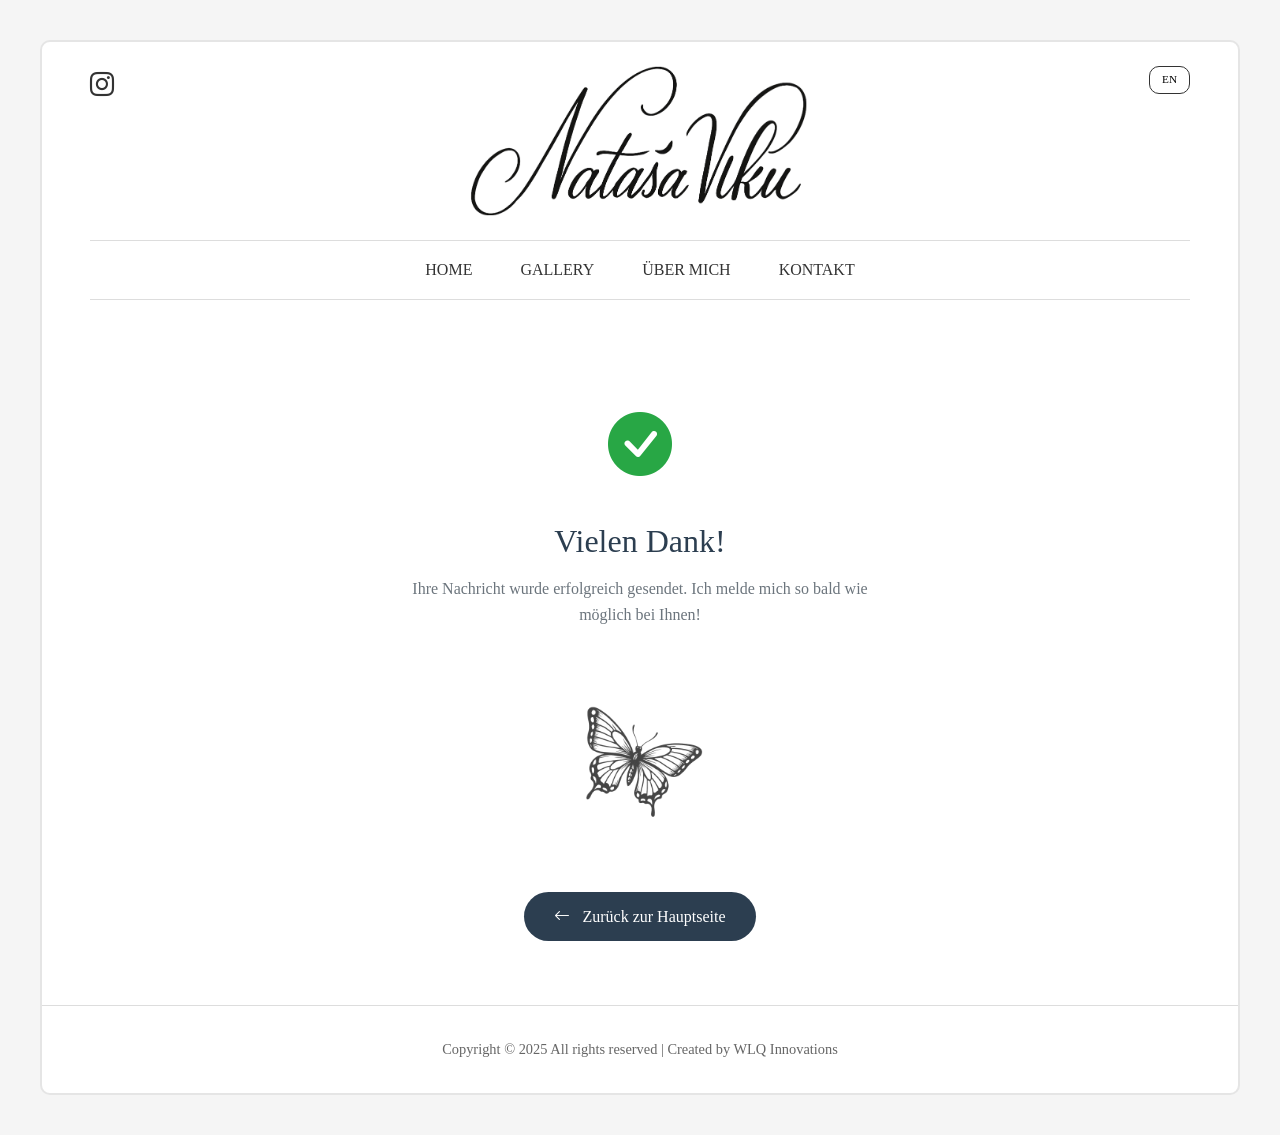
==== success.html @ f24b994a "radi i forma sada" ====
<!DOCTYPE html>
<html lang="de">
<head>
    <meta charset="UTF-8">
    <meta name="viewport" content="width=device-width, initial-scale=1.0">
    <title>Nachricht gesendet - Natasa Vlku</title>

    <!-- Favicon -->
    <link rel="shortcut icon" href="assets/bird-logo-nobackground-crop.png" type="image/x-icon">

    <!-- Bootstrap CSS -->
    <link href="https://cdn.jsdelivr.net/npm/bootstrap@5.3.0/dist/css/bootstrap.min.css" rel="stylesheet">
    <!-- Bootstrap Icons -->
    <link href="https://cdn.jsdelivr.net/npm/bootstrap-icons@1.10.0/font/bootstrap-icons.css" rel="stylesheet">
	
    <!-- Stylesheets -->
    <link rel="stylesheet" href="./styles/styles.css">
    
    <style>
        .success-container {
            min-height: 60vh;
            display: flex;
            align-items: center;
            justify-content: center;
            text-align: center;
            padding: 3rem 1rem;
        }
        
        .success-content {
            max-width: 500px;
            margin: 0 auto;
        }
        
        .success-icon {
            font-size: 4rem;
            color: #28a745;
            margin-bottom: 1.5rem;
        }
        
        .success-title {
            color: #2c3e50;
            margin-bottom: 1rem;
            font-size: 2rem;
        }
        
        .success-message {
            color: #6c757d;
            margin-bottom: 2rem;
            line-height: 1.6;
        }
        
        .back-btn {
            background-color: #2c3e50;
            color: white;
            border: none;
            padding: 12px 30px;
            border-radius: 25px;
            text-decoration: none;
            display: inline-block;
            transition: all 0.3s ease;
            font-weight: 500;
        }
        
        .back-btn:hover {
            background-color: #34495e;
            color: white;
            transform: translateY(-2px);
        }
        
        .success-image {
            max-width: 200px;
            margin: 2rem auto;
            display: block;
            opacity: 0.8;
        }
    </style>
</head>
<body>
    <!-- This is border around site -->
    <div class="container-fluid">    
    
        <!-- Navigation bar with sub navigation -->
        <div class="nav-wrapper">
            <div class="top-nav">
                <!-- Burger menu (visible only on tablet/mobile) -->
                <button class="burger-menu" id="burger-menu">
                    <span></span>
                    <span></span>
                    <span></span>
                </button>
                
                <!-- Instagram link (visible only on desktop) -->
                <div class="instagram-container">
                    <a href="https://www.instagram.com/natasavlku" class="instagram-link" target="_blank">
                        <i class="bi bi-instagram"></i>
                    </a>
                </div>

                <!-- Logo - always centered -->
                <div class="logo-container">
                    <img src="assets/natasa.png" alt="Natasa Vlku" class="logo">
                </div>
                
                <!-- Language switch - always on right -->
                <div class="lang-switch">
                    <button class="lang-btn active" data-lang="de" style="display: none;">DE</button>
                    <button class="lang-btn" data-lang="en">EN</button>
                </div>
            </div>
        
            <!-- Sub navigation -->
            <nav class="sub-nav" id="sub-nav">
                <ul>
                    <li><a href="index.html#home" class="nav-link">Home</a></li>
                    <li><a href="index.html#gallery" class="nav-link">Gallery</a></li>
                    <li><a href="index.html#about" class="nav-link">Über mich</a></li>
                    <li><a href="index.html#contact" class="nav-link">Kontakt</a></li>
                </ul>
                <!-- Instagram link only visible in mobile menu -->
                <div class="mobile-instagram">
                    <a href="https://www.instagram.com/natasavlku" class="instagram-link" target="_blank">
                        <i class="bi bi-instagram"></i>
                    </a>
                </div>
            </nav>
        </div>

        <main class="container">
            <div class="success-container">
                <div class="success-content">
                    <div class="success-icon">
                        <i class="bi bi-check-circle-fill"></i>
                    </div>
                    
                    <h1 class="success-title">Vielen Dank!</h1>
                    
                    <div class="success-message">
                        <p>Ihre Nachricht wurde erfolgreich gesendet. Ich melde mich so bald wie möglich bei Ihnen!</p>
                    </div>
                    
                    <img src="assets/butterfly-nobackground.png" alt="Butterfly" class="success-image">
                    
                    <a href="index.html" class="back-btn">
                        <i class="bi bi-arrow-left me-2"></i>
                        Zurück zur Hauptseite
                    </a>
                </div>
            </div>
        </main>

        <!-- Footer -->
        <footer class="footer">
            <!-- Footer separator -->
            <div class="footer-separator"></div>
            <p>Copyright © 2025 All rights reserved | Created by 
                <a href="https://osmestrasmesnica.github.io/vlkualeksa/" target="_blank" rel="noopener noreferrer">WLQ Innovations</a>
            </p>
        </footer>

    <!-- End of border/frame around site -->
    </div>

    <!-- Bootstrap JS -->
    <script src="https://cdn.jsdelivr.net/npm/bootstrap@5.3.0/dist/js/bootstrap.bundle.min.js"></script>
    <!-- Main JS Script -->
	<script src="scripts/main.js"></script>
	<script src="scripts/language.js"></script>

</body>
</html>
---- styles/styles.css ----
:root {
  --white: #ffffff;
}

* {
  margin: 0;
  padding: 0;
  box-sizing: border-box;
}

body {
  display: flex;
  flex-direction: column;
  font-family: "Georgia", serif;
  background-color: #fefefe;
  color: #333;
  line-height: 1.6;
}

main {
  flex: 1;
}

.container-fluid {
  flex: 1;
  display: flex;
  flex-direction: column;
  padding: 0;
}

.container {
  max-width: 1200px;
  margin: 0 auto;
  padding: 0 1.5rem;
}

/* Frame around site */
@media (min-width: 1200px) {
  body {
    background-color: #f5f5f5;
    margin: 0;
    padding: 0;
  }

  .container-fluid {
    margin: 40px auto;
    /*padding: 0 20px 0 20px;*/ /*bilo je 0 40 0 40*/
    max-width: 1200px;
    border-style: solid;
    border-color: rgba(0, 0, 0, 0.1);
    border-width: 2px;
    background-color: var(--white);
    min-height: calc(100vh - 80px);
    border-radius: 10px;
    padding: 0;
  }


}

/* Header */

/* Container wrapper for mobile menu */
.nav-wrapper {
  position: relative;
  padding: 0 3rem;
  z-index: 9999;
  /* background-color: white; */
  transition: all 0.1s ease;
}

/* Top navigation - responsive */
.top-nav {
  display: flex;
  justify-content: space-between;
  align-items: center;
  margin-bottom: 1.5rem;
  margin-top: 1.5rem;
  position: relative;
  min-height: 60px; /* Ensure consistent height */
  height: 150px;
}

/* Desktop: Instagram left, logo center, lang-switch right */
@media (min-width: 992px) {
  .top-nav {
    align-items: flex-start;
  }
  
  .instagram-container {
    position: absolute;
    left: 0;
    top: 0;
    z-index: 10;
  }
  
  .logo-container {
    position: absolute;
    left: 50%;
    top: 0;
    transform: translateX(-50%);
    z-index: 5;
  }
  
  .lang-switch {
    position: absolute;
    right: 0;
    top: 0;
    z-index: 10;
    font-size: 0.7rem;
  }
  
  .burger-menu {
    display: none;
  }
  
  .mobile-instagram {
    display: none;
  }
}

/* Tablet and Mobile: Burger menu left, logo center, lang-switch right */
@media (max-width: 991px) {
  .top-nav {
    align-items: center;
    margin-top: 0.5rem;
    margin-bottom: 0.5rem;
    height: 90px;
  }
  
  .burger-menu {
    position: absolute;
    left: 0;
    top: 50%;
    transform: translateY(-50%);
    z-index: 10;
    display: block;
    background: none;
    border: none;
    cursor: pointer;
    padding: 0.5rem;
  }
  
  .logo-container {
    position: absolute;
    left: 50%;
    top: 50%;
    transform: translate(-50%, -50%);
    z-index: 5;
  }
  
  .lang-switch {
    position: absolute;
    right: 0;
    top: 50%;
    transform: translateY(-50%);
    z-index: 10;
    font-size: 0.7rem;
  }
  
  .instagram-container {
    display: none;
  }
}

/* Burger menu styling */
.burger-menu span {
  display: block;
  width: 25px;
  height: 3px;
  background-color: #333;
  margin: 5px 0;
  transition: 0.3s;
}

/* Instagram link styling */
.instagram-link {
  color: #333;
  font-size: 1.5rem;
  text-decoration: none;
}

.instagram-link:hover {
  color: #E4405F;
}

/* Lang switch styling */
.lang-switch {
  display: flex;
  gap: 0.5rem;
}

.lang-btn {
  background: none;
  border: 1px solid #333;
  padding: 0.25rem 0.75rem;
  cursor: pointer;
  transition: all 0.3s ease;
  border-radius: 10px;
}

.lang-btn.active {
  background-color: #333;
  color: white;
}

.lang-btn:hover {
  background-color: #333;
  color: white;
}

/* Logo styling - responsive */
.logo {
  max-height: 150px;
}

@media (max-width: 991px) {
  .logo {
    max-height: 100px;
  }
}

@media (max-width: 576px) {
  .logo {
    max-height: 80px;
  }
}

.logo-container {
  text-align: center;
}

/* Sub navigation - responsive */
.sub-nav {
  border-top: 1px solid #ddd;
  border-bottom: 1px solid #ddd;
  padding: 1rem 0;
  margin-bottom: 3rem;
}

.sub-nav ul {
  list-style: none;
  display: flex;
  justify-content: center;
  gap: 3rem;
  margin: 0;
  padding: 0;
}

.sub-nav a {
  text-decoration: none;
  color: #333;
  font-weight: 500;
  text-transform: uppercase;
  position: relative;
  transition: color 0.3s ease;
}

.sub-nav a:hover {
  color: #666;
}

.sub-nav a.active::after {
  content: '';
  position: absolute;
  bottom: -10px;
  left: 50%;
  transform: translateX(-50%);
  width: 30px;
  height: 2px;
  background-color: #333;
}

/* Mobile menu styling */
@media (max-width: 991px) {
  .sub-nav {
    display: none;
    border-top: none;
    border-bottom: none;
    padding: 0;
    margin-bottom: 0;
  }
  
  .sub-nav.show {
    display: block;
    position: absolute;
    top: 100%;
    left: 0;
    right: 0;
    background-color: white;
    box-shadow: 0 2px 10px rgba(0, 0, 0, 0.1);
    z-index: 1000;
    border-top: 1px solid #eee;
  }
  
  .sub-nav ul {
    flex-direction: column;
    gap: 0;
    padding: 1rem 0 0 0;
  }
  
  .sub-nav li {
    text-align: center;
    border-bottom: 1px solid #eee;
  }
  
  .sub-nav li:last-child {
    border-bottom: 1px solid #eee;
  }
  
  .sub-nav a {
    display: block;
    padding: 1rem;
  }
  
  .sub-nav a.active::after {
    display: none;
  }
  
  /* Instagram link in mobile menu */
  .mobile-instagram {
    display: block;
    text-align: center;
    padding: 1rem;
    border-bottom: none;
  }
  
  .mobile-instagram .instagram-link {
    color: #333;
    font-size: 1.5rem;
    text-decoration: none;
    display: inline-block;
  }
  
  .mobile-instagram .instagram-link:hover {
    color: #E4405F;
  }
}

/* Main Content */
main {
  margin-top: 80px;
}

.section {
  display: none;
  /* min-height: 80vh; */
  padding: 2rem 0;
}

.section.active {
  display: block;
}

/* Home Section */
/* Carousel Styles */
.slider-container {
    width: 100%;
    max-width: 1200px;
    margin: 2rem auto;
    position: relative;
    overflow: hidden;
    border-radius: 10px;
    /* box-shadow: 0 4px 20px rgba(0, 0, 0, 0.1); */
    height: 500px;
}

.slider {
    display: flex;
    position: relative;
    height: 100%;
}

.slide {
    min-width: 400px;
    height: 100%;
    margin: 0 5px; /* Smanjeno sa 10px na 5px */
    position: relative;
    transform: scale(0.8);
    opacity: 0.6;
    transition: all 0.3s ease-in-out;
    border-radius: 10px;
    overflow: hidden;
    flex-shrink: 0;
    display: flex;
    justify-content: center;
    align-items: center;
}

.slide.active {
    transform: scale(1);
    opacity: 1;
}

.slide img {
    /* width: 100%; */
    height: 100%;
    object-fit: contain;
    background-color: #f8f9fa;
}

/* Desktop - Show 3 slides */
@media (min-width: 992px) {
    .slider-container {
        height: 500px;
    }
    
    .slide {
        min-width: 400px;
        margin: 0 5px; /* 10px ukupno između slajdova */
    }
}

/* Tablet - Show only center slide */
@media (max-width: 991px) and (min-width: 576px) {
    .slider-container {
        height: 400px;
        max-width: 400px; /* Ograniči širinu da se vidi samo centralni */
    }
    
    .slide {
        min-width: 400px;
        margin: 0 5px;
    }
    
    /* Sakrij bočne slajdove */
    .slide:not(.active) {
        opacity: 0;
        pointer-events: none;
    }
}

/* Mobile - Show only center slide */
@media (max-width: 575px) {
    .slider-container {
        height: 400px;
        max-width: 350px; /* Još manja širina za mobilne */
        margin: 1rem auto;
    }
    
    .slide {
        min-width: 350px;
        margin: 0 5px;
    }
    
    /* Sakrij bočne slajdove */
    .slide:not(.active) {
        opacity: 0;
        pointer-events: none;
    }
}

/* Click indicators for desktop */
@media (min-width: 992px) {
    .slider-container::before {
        content: '← Click';
        position: absolute;
        left: 20px;
        top: 50%;
        transform: translateY(-50%);
        background: rgba(0,0,0,0.7);
        color: white;
        padding: 5px 10px;
        border-radius: 15px;
        font-size: 12px;
        z-index: 10;
        pointer-events: none;
        opacity: 0;
        transition: opacity 0.3s;
    }
    
    .slider-container::after {
        content: 'Click →';
        position: absolute;
        right: 20px;
        top: 50%;
        transform: translateY(-50%);
        background: rgba(0,0,0,0.7);
        color: white;
        padding: 5px 10px;
        border-radius: 15px;
        font-size: 12px;
        z-index: 10;
        pointer-events: none;
        opacity: 0;
        transition: opacity 0.3s;
    }
    
    .slider-container:hover::before,
    .slider-container:hover::after {
        opacity: 0.8;
    }
}

/* Touch indicators for mobile/tablet */
@media (max-width: 991px) {
    .slider-container::before {
        content: '← Swipe →';
        position: absolute;
        bottom: 10px;
        left: 50%;
        transform: translateX(-50%);
        background: rgba(0,0,0,0.7);
        color: white;
        padding: 8px 15px;
        border-radius: 20px;
        font-size: 12px;
        z-index: 10;
        pointer-events: none;
        opacity: 0.6;
    }
}

/* Gallery Section */
.gallery-section {
  margin-bottom: 3rem;
  padding-left: 2rem; /*bilo je 20px*/
  padding-right: 2rem; /*bilo je 20px*/
}

.gallery-grid {
  display: grid;
  grid-template-columns: repeat(auto-fit, minmax(200px, 1fr));
  gap: 1.5rem;
  margin: 2rem 0;
}

.gallery-item {
  position: relative;
  aspect-ratio: 1; /*ovo na 0 ako zeli da su duguljaste slike*/
  overflow: hidden;
  border-radius: 8px;
  box-shadow: 0 2px 10px rgba(0, 0, 0, 0.1);
  cursor: pointer;
  transition: transform 0.3s;
}

.gallery-item:hover {
  transform: translateY(-5px);
}

.gallery-item img {
  width: 100%;
  height: 100%;
  object-fit: cover;
}

.gallery-separator {
  height: 2px;
  background: linear-gradient(to right, transparent, #8e44ad, transparent);
  margin: 3rem 0;
}

/* Modal */
.modal {
  display: none;
  position: fixed;
  z-index: 2000;
  left: 0;
  top: 0;
  width: 100%;
  height: 100%;
  background-color: rgba(0, 0, 0, 0.9);
}

.modal-content {
  position: relative;
  margin: 5% auto;
  max-width: 80%;
  max-height: 80%;
  text-align: center;
  width: auto;
}

.modal-image {
  max-width: 100%;
  max-height: 70vh;
  border-radius: 8px;
}

.modal-info {
  background-color: white;
  padding: 1.5rem;
  margin-top: 1rem;
  border-radius: 8px;
  color: #333;
}

.close {
  position: absolute;
  top: -40px;
  right: 0;
  color: white;
  font-size: 2rem;
  cursor: pointer;
}

@media (max-width: 768px) {
  .modal-info {
    background-color: white;
    padding: .5rem;
    margin-top: 0rem;
  }

  #modal-details{
    margin-bottom: 0.5rem;
  }
}

/* About Section */
.about-content {
  max-width: 800px;
  margin: 0 auto;
  text-align: center;
}

.about-text {
  font-size: 1.1rem;
  line-height: 1.8;
  margin: 2rem 0;
  text-align: justify;
}

.quote {
  font-style: italic;
  font-size: 1.2rem;
  color: #8e44ad;
  margin: 2rem 0;
  text-align: center;
}

/* Contact Section */
.contact-form {
  max-width: 600px;
  margin: 0 auto;
  background-color: #f8f9fa;
  padding: 2rem;
  border-radius: 10px;
  box-shadow: 0 4px 20px rgba(0, 0, 0, 0.1);
}

.form-group {
  margin-bottom: 1.5rem;
}

.form-group label {
  display: block;
  margin-bottom: 0.5rem;
  font-weight: bold;
  color: #333;
}

.form-group input,
.form-group textarea {
  width: 100%;
  padding: 0.8rem;
  border: 1px solid #ddd;
  border-radius: 5px;
  font-size: 1rem;
  transition: border-color 0.3s;
}

.form-group input:focus,
.form-group textarea:focus {
  outline: none;
  border-color: #8e44ad;
}

.form-group textarea {
  resize: vertical;
  min-height: 120px;
}

.submit-btn {
  background-color: #8e44ad;
  color: white;
  padding: 0.8rem 2rem;
  border: none;
  border-radius: 5px;
  font-size: 1rem;
  cursor: pointer;
  transition: background-color 0.3s;
}

.submit-btn:hover {
  background-color: #7d3c98;
}

/* Responsive Design */
@media (max-width: 768px) {
  .nav-links {
    display: none;
  }

  .slideshow-container {
    height: 250px;
  }

  .gallery-grid {
    grid-template-columns: repeat(auto-fit, minmax(150px, 1fr));
    gap: 1rem;
  }

  .modal-content {
    margin: 10% auto;
    max-width: 95%;
  }
}

/* Placeholder images */
.placeholder-image {
  background: linear-gradient(45deg, #f0f0f0, #e0e0e0);
  display: flex;
  align-items: center;
  justify-content: center;
  color: #999;
  font-style: italic;
}

/* Footer */
.footer-separator {
  height: 1px;
  background: #ddd;
  margin: 0rem 0 2rem 0;
}

.footer {
  text-align: center;
  color: #666;
  font-size: 0.9rem;
  padding: 1rem 0;
}

/* About me */
.profile-image-wrapper {
    float: right;
    margin: 2rem 0 1.25rem 1.75rem;
    max-width: 300px;
}

.profile-image {
    width: 100%;
    height: auto;
    border-radius: 8px;
    box-shadow: 0 4px 12px rgba(0,0,0,0.1);
}

.bottom-image-wrapper {
    text-align: center;
    clear: both;
}

.bottom-image {
    max-width: 400px;
    width: 100%;
    height: auto;
}

/* Responsive design */
@media (max-width: 768px) {
    .profile-image-wrapper {
        float: none;
        margin: 0 auto 20px auto;
        text-align: center;
        max-width: 250px;
    }
    
    .bottom-image {
        max-width: 300px;
    }

    .container{
      padding: 0 1rem;
    }

    .gallery-section{
      padding-left: 0;
      padding-right: 0;
    }

    .nav-wrapper{
      padding: 1rem;
    }
}

@media (max-width: 480px) {
    .profile-image-wrapper {
        max-width: 200px;
    }
    
    .bottom-image {
        max-width: 250px;
    }
}

/* Back to Top dugme */
.back-to-top {
    position: fixed;
    bottom: 20px;
    right: 20px;
    width: 50px;
    height: 50px;
    background: #333;
    color: white;
    border: none;
    border-radius: 50%;
    cursor: pointer;
    display: flex;
    align-items: center;
    justify-content: center;
    font-size: 20px;
    box-shadow: 0 4px 12px rgba(0,0,0,0.3);
    opacity: 0;
    visibility: hidden;
    transition: all 0.3s ease;
    z-index: 1000;
}

.back-to-top.show {
    opacity: 1;
    visibility: visible;
}

.back-to-top:hover {
    background: #555;
    transform: translateY(-2px);
    box-shadow: 0 6px 16px rgba(0,0,0,0.4);
}


/* sticky navwrapp */
/* Kada se skroluje više od 100px */
.nav-wrapper.is-sticky {
  position: sticky;
  background-color: white;
  top: 0;
  box-shadow: 0 4px 6px rgba(0, 0, 0, 0.05); /* po želji */
}

.footer a {
    color: inherit;
    text-decoration: none;
}
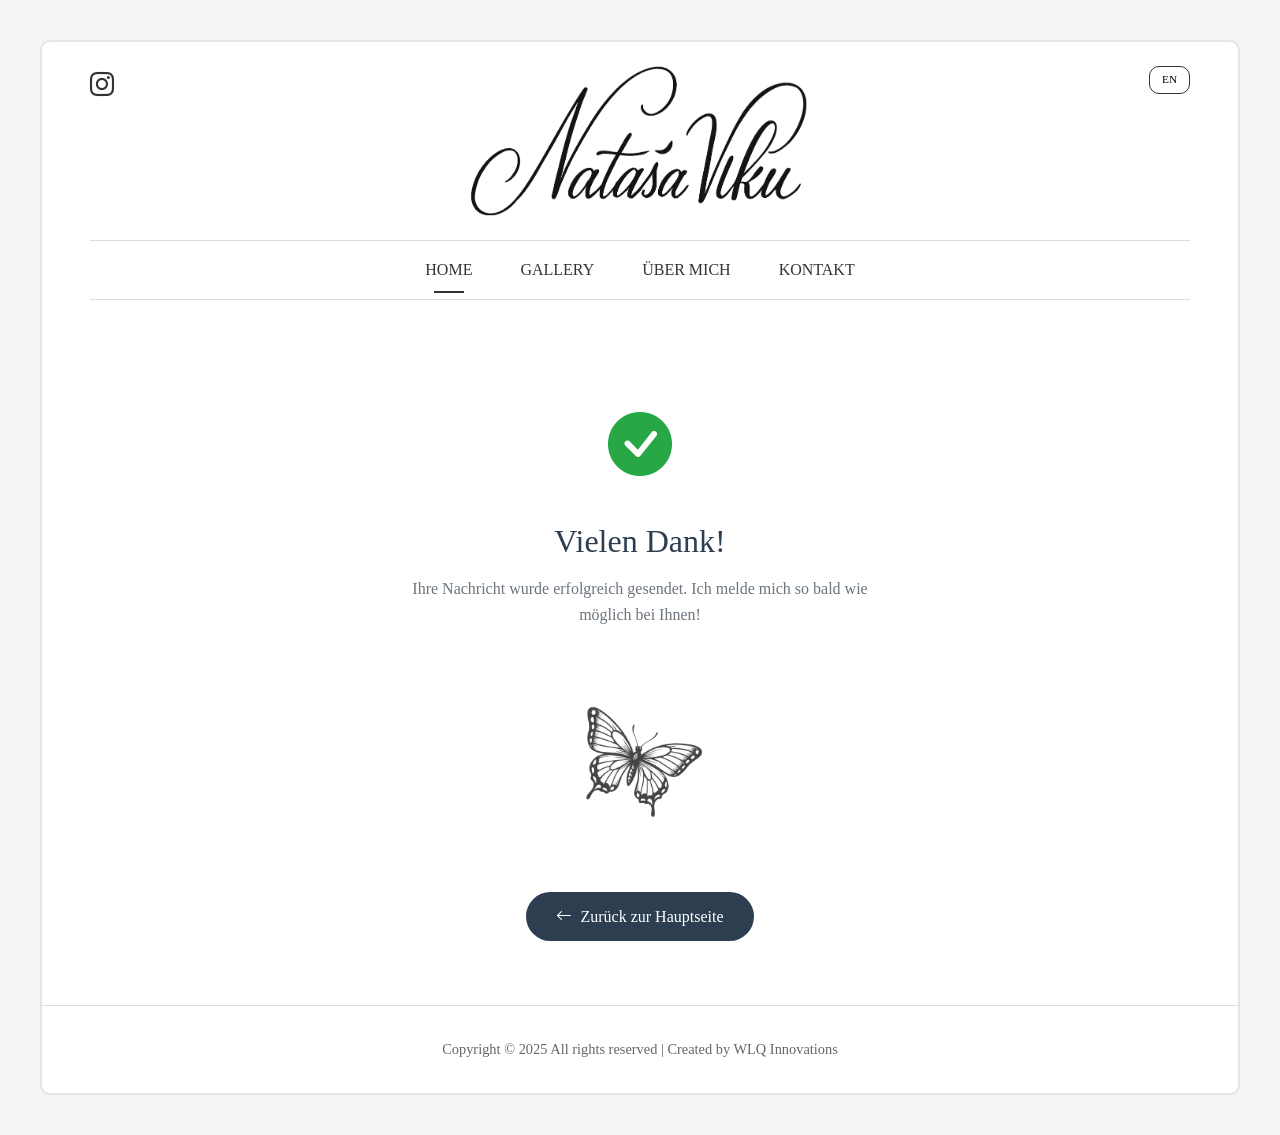
==== commit f430e219: "jos treba forma da se sredi malo" ====
--- a/success.html
+++ b/success.html
@@ -111,10 +111,10 @@
             <!-- Sub navigation -->
             <nav class="sub-nav" id="sub-nav">
                 <ul>
-                    <li><a href="index.html#home" class="nav-link">Home</a></li>
-                    <li><a href="index.html#gallery" class="nav-link">Gallery</a></li>
-                    <li><a href="index.html#about" class="nav-link">Über mich</a></li>
-                    <li><a href="index.html#contact" class="nav-link">Kontakt</a></li>
+                    <li><a href="index.html#home" class="nav-link active" data-section="home">Home</a></li>
+                    <li><a href="index.html#gallery" class="nav-link" data-section="gallery">Gallery</a></li>
+                    <li><a href="index.html#about" class="nav-link" data-section="about">Über mich</a></li>
+                    <li><a href="index.html#contact" class="nav-link" data-section="contact">Kontakt</a></li>
                 </ul>
                 <!-- Instagram link only visible in mobile menu -->
                 <div class="mobile-instagram">
@@ -163,8 +163,28 @@
     <!-- Bootstrap JS -->
     <script src="https://cdn.jsdelivr.net/npm/bootstrap@5.3.0/dist/js/bootstrap.bundle.min.js"></script>
     <!-- Main JS Script -->
-	<script src="scripts/main.js"></script>
 	<script src="scripts/language.js"></script>
+	<script src="scripts/contact.js"></script>
+    <script>
+        // Na success.html stranici, postavite jezik iz localStorage pre nego što se učita main.js
+        document.addEventListener('DOMContentLoaded', function() {
+            // Forsiraj čitanje jezika iz localStorage
+            const savedLanguage = localStorage.getItem('selectedLanguage');
+            if (savedLanguage) {
+                currentLanguage = savedLanguage;
+                console.log('Forced language from localStorage:', savedLanguage);
+            }
+        });
+
+        // Također možete dodati ovo u success.html da garantujete čuvanje jezika
+        window.addEventListener('beforeunload', function() {
+            // Sačuvaj trenutni jezik pre odlaska sa stranice
+            if (typeof currentLanguage !== 'undefined') {
+                localStorage.setItem('selectedLanguage', currentLanguage);
+                console.log('Language saved before leaving:', currentLanguage);
+            }
+        });
+    </script>
 
 </body>
 </html>
